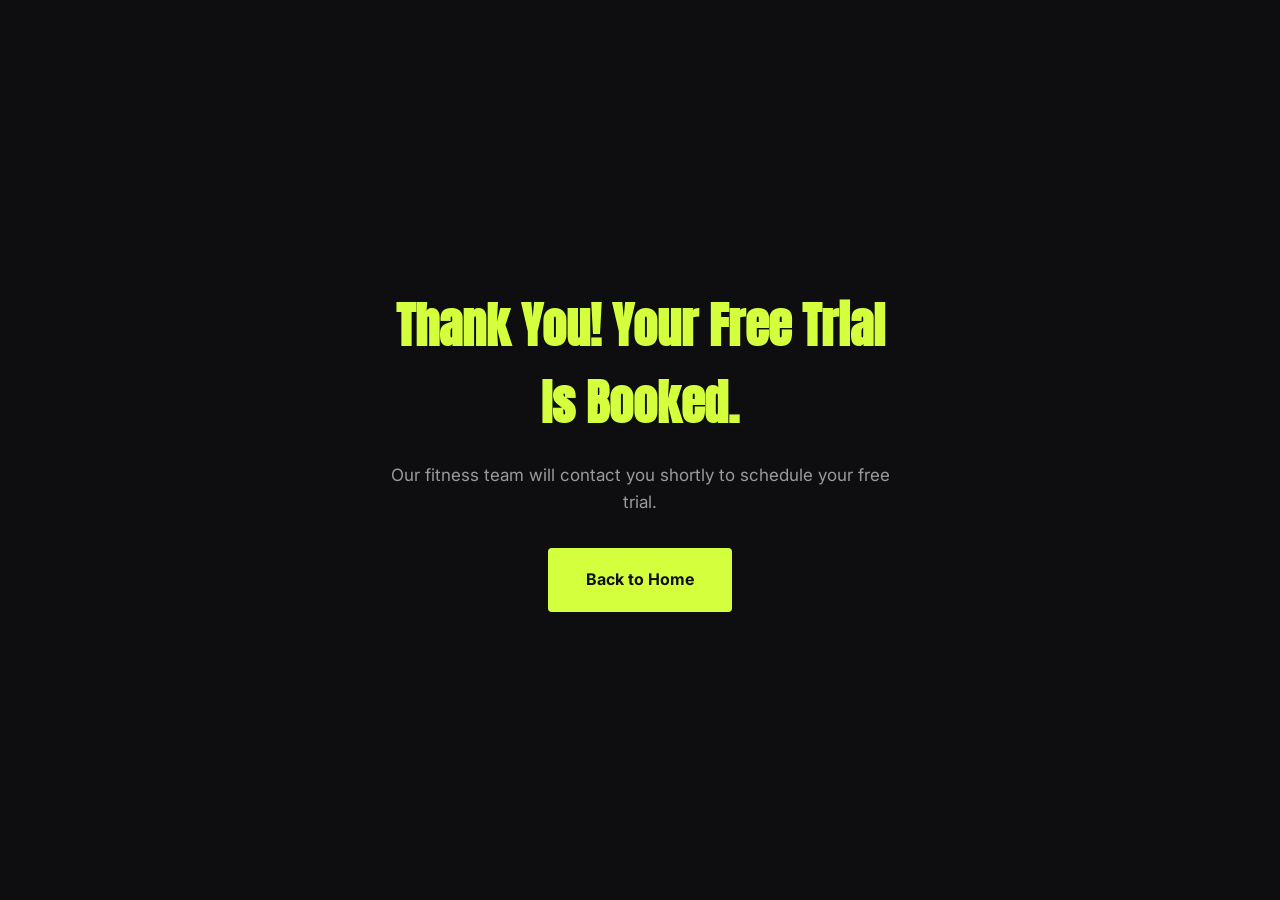
==== thank-you.html @ 80084066 "Add files via upload" ====
<!DOCTYPE html>
<html lang="en">
<head>
  <meta charset="UTF-8">
  <meta name="viewport" content="width=device-width, initial-scale=1.0">
  <title>Thank You – FitZone Gym</title>
  <link rel="preconnect" href="https://fonts.googleapis.com">
  <link rel="preconnect" href="https://fonts.gstatic.com" crossorigin>
  <link href="https://fonts.googleapis.com/css2?family=Anton&family=Inter:wght@400;500;600;700&display=swap" rel="stylesheet">
  <link rel="stylesheet" href="style.css">

  <!-- ============================================================
       DATA LAYER INITIALIZATION
       Must load before the GTM snippet below.
       ============================================================ -->
  <script>
    window.dataLayer = window.dataLayer || [];
  </script>

  <!-- ============================================================
       GOOGLE TAG MANAGER — HEAD SNIPPET
       Replace GTM-XXXXXXX with your real GTM container ID.
       Paste your real GTM <script> snippet here when ready.
       This should be the SAME container ID used on index.html.
       ============================================================
  <script>(function(w,d,s,l,i){w[l]=w[l]||[];w[l].push({'gtm.start':
  new Date().getTime(),event:'gtm.js'});var f=d.getElementsByTagName(s)[0],
  j=d.createElement(s),dl=l!='dataLayer'?'&l='+l:'';j.async=true;j.src=
  'https://www.googletagmanager.com/gtm.js?id='+i+dl;f.parentNode.insertBefore(j,f);
  })(window,document,'script','dataLayer','GTM-XXXXXXX');</script>
  ============================================================ -->

  <!-- ============================================================
       META PIXEL — Conversion event placeholder
       This is a good place to fire fbq('track', 'Lead') once you
       add your real Pixel base code (see index.html for base code).
       ============================================================
  <script>
  fbq('track', 'Lead');
  </script>
  ============================================================ -->
</head>
<body>

  <!-- ============================================================
       GOOGLE TAG MANAGER — NOSCRIPT SNIPPET
       Must be immediately after the opening <body> tag.
       Replace GTM-XXXXXXX with your real GTM container ID.
       ============================================================
  <noscript><iframe src="https://www.googletagmanager.com/ns.html?id=GTM-XXXXXXX"
  height="0" width="0" style="display:none;visibility:hidden"></iframe></noscript>
  ============================================================ -->

  <main class="thankyou-page">
    <div class="thankyou-box">
      <h1>Thank You! Your Free Trial Is Booked.</h1>
      <p>Our fitness team will contact you shortly to schedule your free trial.</p>
      <a href="index.html" class="btn btn-primary btn-large">Back to Home</a>
    </div>
  </main>

  <script>
    /* --------------------------------------------------------------
       EVENT: thank_you_page_view
       Fires when the thank-you page loads, confirming a completed
       conversion. Use this as your GTM conversion trigger.
       -------------------------------------------------------------- */
    window.dataLayer.push({
      event: 'thank_you_page_view',
      page_path: window.location.pathname,
      page_title: document.title
    });
  </script>
</body>
</html>
---- style.css ----
/* ================================================================
   FitZone Gym — Stylesheet
   Palette: charcoal #0E0E10, deep panel #17171A, volt #D4FF3D,
            ember #FF4D2E, off-white #F4F4F2, muted grey #9A9A9E
   Type: 'Anton' for display headlines, 'Inter' for body/UI
   ================================================================ */

:root {
  --bg: #0E0E10;
  --panel: #17171A;
  --panel-alt: #1E1E22;
  --volt: #D4FF3D;
  --ember: #FF4D2E;
  --white: #F4F4F2;
  --grey: #9A9A9E;
  --border: #2A2A2E;

  --font-display: 'Anton', sans-serif;
  --font-body: 'Inter', sans-serif;
}

* { box-sizing: border-box; margin: 0; padding: 0; }

html { scroll-behavior: smooth; }

body {
  background: var(--bg);
  color: var(--white);
  font-family: var(--font-body);
  line-height: 1.6;
  -webkit-font-smoothing: antialiased;
}

img { max-width: 100%; display: block; }

.container {
  max-width: 1140px;
  margin: 0 auto;
  padding: 0 24px;
}

a { text-decoration: none; color: inherit; }

:focus-visible {
  outline: 2px solid var(--volt);
  outline-offset: 3px;
}

/* Buttons */
.btn {
  display: inline-block;
  font-family: var(--font-body);
  font-weight: 700;
  font-size: 15px;
  padding: 14px 28px;
  border-radius: 4px;
  border: 2px solid transparent;
  cursor: pointer;
  transition: transform 0.15s ease, background 0.15s ease, border-color 0.15s ease;
}
.btn-primary {
  background: var(--volt);
  color: #101012;
}
.btn-primary:hover { transform: translateY(-2px); background: #c3ee2c; }
.btn-ghost {
  background: transparent;
  color: var(--white);
  border-color: var(--border);
}
.btn-ghost:hover { border-color: var(--white); transform: translateY(-2px); }
.btn-large { padding: 17px 36px; font-size: 16px; }
.btn-small { padding: 10px 18px; font-size: 14px; }
.btn-full { width: 100%; text-align: center; border: none; }

/* Header */
.site-header {
  position: fixed;
  top: 0; left: 0; right: 0;
  z-index: 50;
  background: rgba(14,14,16,0.85);
  backdrop-filter: blur(8px);
  border-bottom: 1px solid var(--border);
}
.header-inner {
  display: flex;
  align-items: center;
  justify-content: space-between;
  height: 68px;
}
.logo {
  font-family: var(--font-display);
  font-size: 24px;
  letter-spacing: 0.5px;
  color: var(--volt);
}

/* Hero */
.hero {
  position: relative;
  min-height: 92vh;
  display: flex;
  align-items: center;
  padding-top: 68px;
  overflow: hidden;
}
.hero-bg {
  position: absolute;
  inset: 0;
  background-size: cover;
  background-position: center;
  filter: grayscale(30%) brightness(0.55);
}
.hero-overlay {
  position: absolute;
  inset: 0;
  background: linear-gradient(180deg, rgba(14,14,16,0.4) 0%, rgba(14,14,16,0.85) 85%);
}
.hero-content {
  position: relative;
  z-index: 2;
  max-width: 720px;
}
.hero-headline {
  font-family: var(--font-display);
  font-size: clamp(42px, 8vw, 76px);
  line-height: 1.02;
  letter-spacing: 0.5px;
  margin-bottom: 24px;
}
.hero-subheadline {
  font-size: 18px;
  color: var(--grey);
  max-width: 520px;
  margin-bottom: 36px;
}
.hero-actions {
  display: flex;
  flex-wrap: wrap;
  gap: 16px;
}

/* Section heading */
.section-heading {
  font-family: var(--font-display);
  font-size: clamp(28px, 4.5vw, 40px);
  text-align: center;
  margin-bottom: 48px;
  letter-spacing: 0.3px;
}

section { padding: 96px 0; }

/* Benefits */
.benefits-grid {
  display: grid;
  grid-template-columns: repeat(3, 1fr);
  gap: 24px;
}
.benefit-card {
  background: var(--panel);
  border: 1px solid var(--border);
  border-radius: 6px;
  padding: 36px 28px;
  text-align: left;
}
.benefit-icon {
  width: 56px;
  height: 56px;
  border-radius: 50%;
  object-fit: cover;
  margin-bottom: 20px;
}
.benefit-card h3 {
  font-size: 20px;
  margin-bottom: 10px;
}
.benefit-card p {
  color: var(--grey);
  font-size: 15px;
}

/* Transformations */
.transformations { background: var(--panel); }
.before-after {
  display: grid;
  grid-template-columns: 1fr 1fr;
  gap: 20px;
  max-width: 700px;
  margin: 0 auto 56px;
}
.ba-card {
  position: relative;
  border-radius: 6px;
  overflow: hidden;
  aspect-ratio: 4/5;
}
.ba-card img { width: 100%; height: 100%; object-fit: cover; }
.ba-label {
  position: absolute;
  bottom: 12px; left: 12px;
  background: rgba(14,14,16,0.85);
  padding: 6px 14px;
  border-radius: 4px;
  font-size: 13px;
  font-weight: 700;
  color: var(--volt);
}

.stats {
  display: flex;
  justify-content: center;
  gap: 56px;
  flex-wrap: wrap;
  margin-bottom: 56px;
  text-align: center;
}
.stat-number {
  display: block;
  font-family: var(--font-display);
  font-size: 34px;
  color: var(--volt);
}
.stat-label {
  display: block;
  color: var(--grey);
  font-size: 14px;
  margin-top: 4px;
}

.testimonials {
  display: grid;
  grid-template-columns: repeat(3, 1fr);
  gap: 24px;
}
.testimonial-card {
  background: var(--panel-alt);
  border: 1px solid var(--border);
  border-radius: 6px;
  padding: 28px;
}
.testimonial-card .quote {
  font-size: 15px;
  color: var(--white);
  margin-bottom: 16px;
}
.testimonial-card .author {
  font-size: 14px;
  color: var(--grey);
  font-weight: 600;
}

/* Offer */
.offer {
  background: linear-gradient(135deg, var(--ember) 0%, #d4372a 100%);
  color: #17100c;
}
.offer-inner { text-align: center; }
.offer .section-heading { color: #17100c; }
.offer-main {
  font-family: var(--font-display);
  font-size: clamp(40px, 7vw, 64px);
  margin-bottom: 12px;
}
.offer-support {
  font-size: 16px;
  margin-bottom: 32px;
  color: #2a1a12;
  max-width: 480px;
  margin-left: auto;
  margin-right: auto;
}
.offer .btn-primary {
  background: #101012;
  color: var(--volt);
}
.offer .btn-primary:hover { background: #000; }

/* Lead form */
.lead-form-section { background: var(--bg); }
.lead-form {
  max-width: 480px;
  margin: 0 auto;
  background: var(--panel);
  border: 1px solid var(--border);
  border-radius: 8px;
  padding: 36px;
}
.form-group { margin-bottom: 20px; }
.form-group label {
  display: block;
  font-size: 14px;
  font-weight: 600;
  margin-bottom: 8px;
  color: var(--grey);
}
.form-group input,
.form-group select {
  width: 100%;
  background: var(--panel-alt);
  border: 1px solid var(--border);
  color: var(--white);
  padding: 12px 14px;
  border-radius: 4px;
  font-size: 15px;
  font-family: var(--font-body);
}
.form-group input:focus,
.form-group select:focus {
  border-color: var(--volt);
  outline: none;
}
.form-group input.invalid,
.form-group select.invalid {
  border-color: var(--ember);
}
.error-message {
  display: block;
  color: var(--ember);
  font-size: 13px;
  margin-top: 6px;
  min-height: 16px;
}

/* Footer */
.site-footer {
  padding: 32px 0;
  text-align: center;
  color: var(--grey);
  font-size: 13px;
  border-top: 1px solid var(--border);
}

/* Thank-you page */
.thankyou-page {
  min-height: 100vh;
  display: flex;
  align-items: center;
  justify-content: center;
  text-align: center;
  padding: 24px;
}
.thankyou-box { max-width: 520px; }
.thankyou-box h1 {
  font-family: var(--font-display);
  font-size: clamp(32px, 6vw, 48px);
  margin-bottom: 20px;
  color: var(--volt);
}
.thankyou-box p {
  color: var(--grey);
  font-size: 17px;
  margin-bottom: 32px;
}

/* Responsive */
@media (max-width: 860px) {
  .benefits-grid,
  .testimonials {
    grid-template-columns: 1fr;
  }
  .stats { gap: 32px; }
}

@media (max-width: 600px) {
  section { padding: 64px 0; }
  .hero { min-height: 100vh; }
  .hero-actions { flex-direction: column; align-items: stretch; }
  .hero-actions .btn { text-align: center; }
  .before-after { max-width: 320px; }
}

@media (prefers-reduced-motion: reduce) {
  * { transition: none !important; scroll-behavior: auto !important; }
}
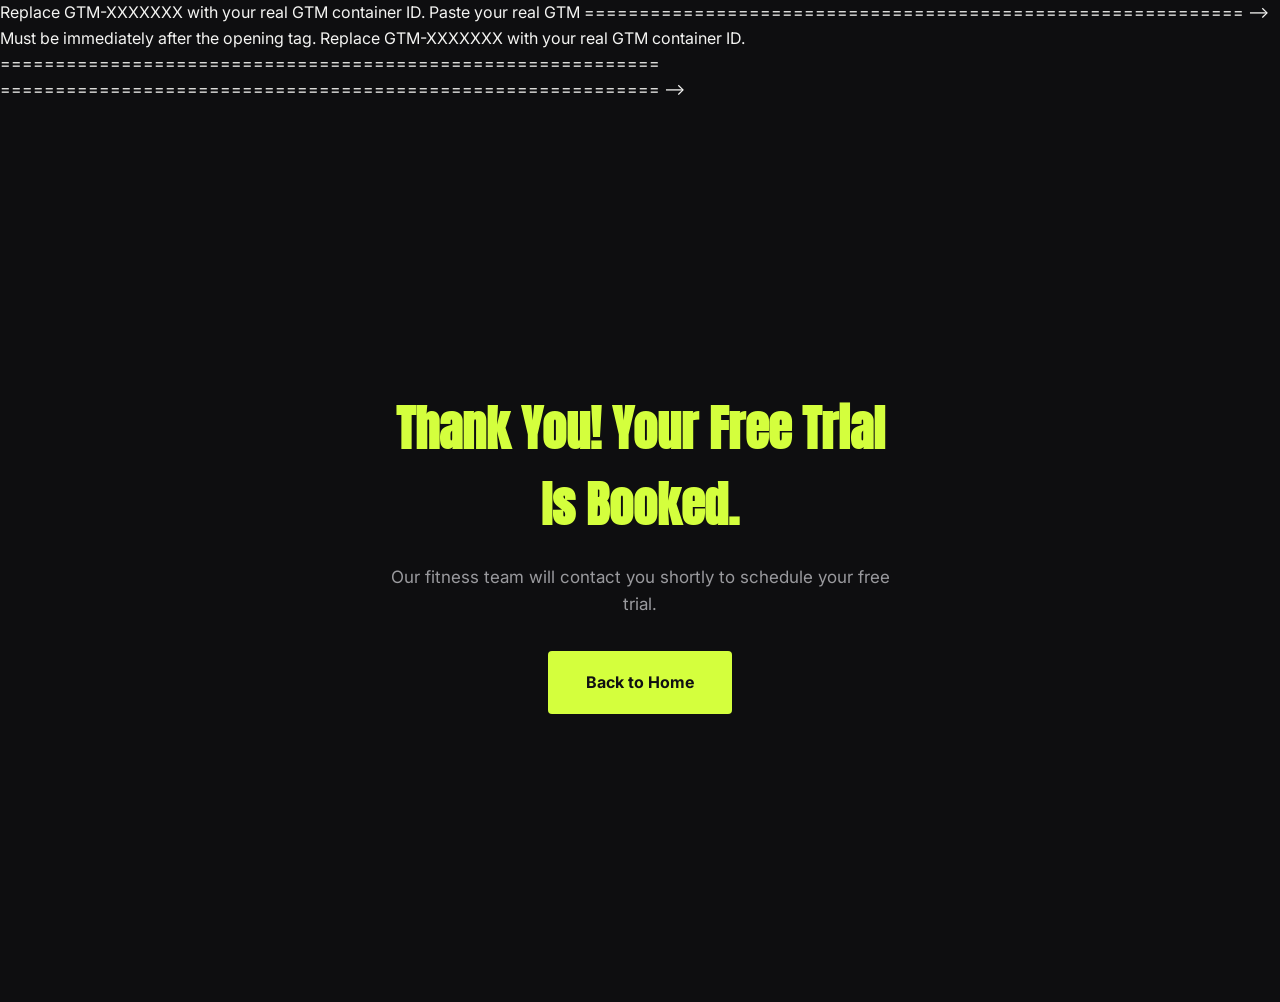
==== commit beea4347: "thank-you.html" ====
--- a/thank-you.html
+++ b/thank-you.html
@@ -19,6 +19,13 @@
 
   <!-- ============================================================
        GOOGLE TAG MANAGER — HEAD SNIPPET
+  <!-- Google Tag Manager -->
+<script>(function(w,d,s,l,i){w[l]=w[l]||[];w[l].push({'gtm.start':
+new Date().getTime(),event:'gtm.js'});var f=d.getElementsByTagName(s)[0],
+j=d.createElement(s),dl=l!='dataLayer'?'&l='+l:'';j.async=true;j.src=
+'https://www.googletagmanager.com/gtm.js?id='+i+dl;f.parentNode.insertBefore(j,f);
+})(window,document,'script','dataLayer','GTM-TGGZB3TG');</script>
+<!-- End Google Tag Manager -->
        Replace GTM-XXXXXXX with your real GTM container ID.
        Paste your real GTM <script> snippet here when ready.
        This should be the SAME container ID used on index.html.
@@ -44,6 +51,10 @@
 
   <!-- ============================================================
        GOOGLE TAG MANAGER — NOSCRIPT SNIPPET
+  <!-- Google Tag Manager (noscript) -->
+<noscript><iframe src="https://www.googletagmanager.com/ns.html?id=GTM-TGGZB3TG"
+height="0" width="0" style="display:none;visibility:hidden"></iframe></noscript>
+<!-- End Google Tag Manager (noscript) -->
        Must be immediately after the opening <body> tag.
        Replace GTM-XXXXXXX with your real GTM container ID.
        ============================================================
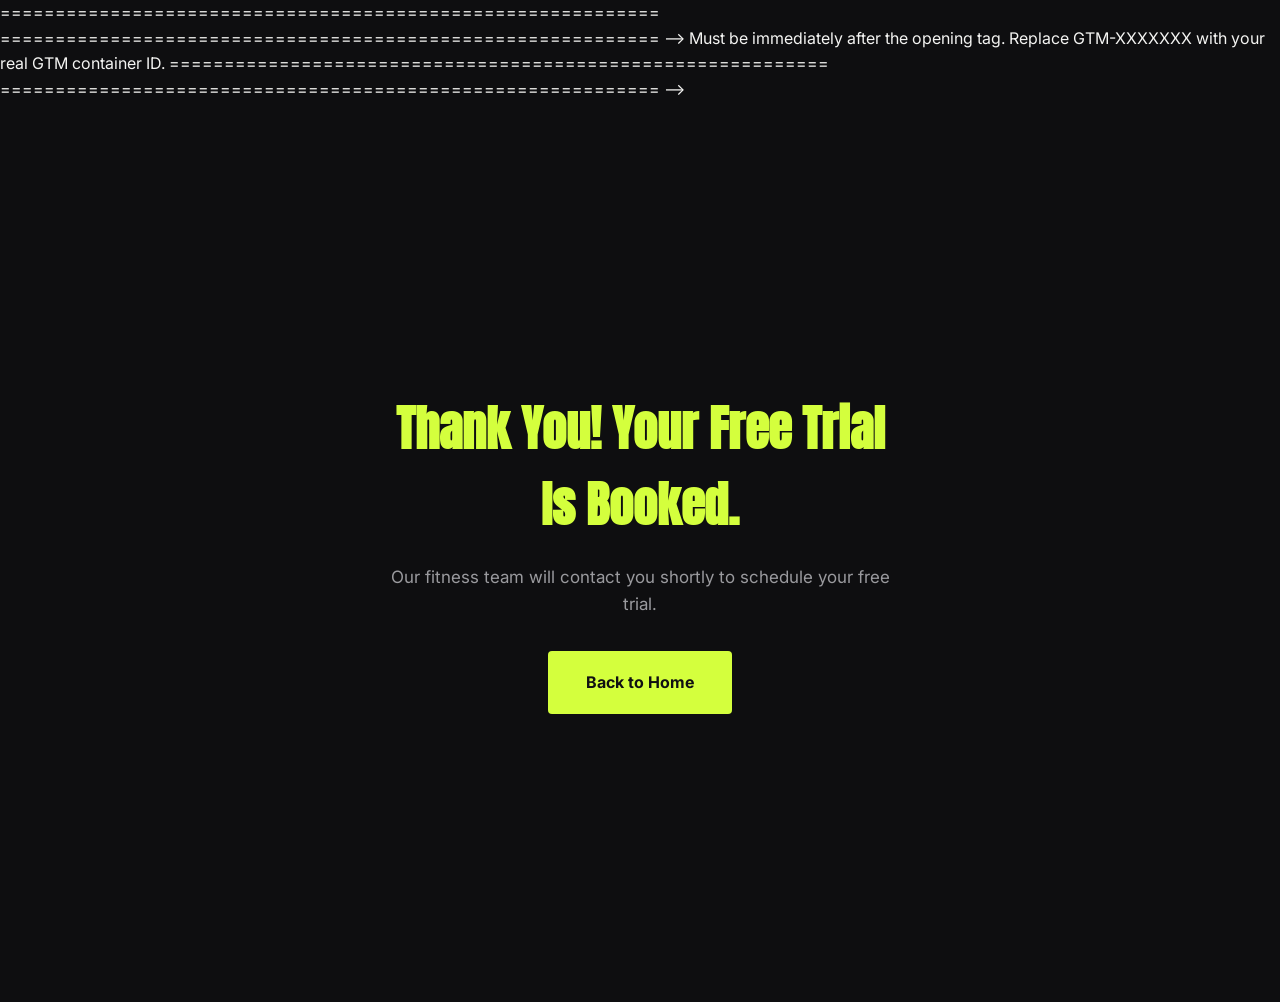
==== commit c57fe7a0: "thank-you.html" ====
--- a/thank-you.html
+++ b/thank-you.html
@@ -24,11 +24,16 @@
 new Date().getTime(),event:'gtm.js'});var f=d.getElementsByTagName(s)[0],
 j=d.createElement(s),dl=l!='dataLayer'?'&l='+l:'';j.async=true;j.src=
 'https://www.googletagmanager.com/gtm.js?id='+i+dl;f.parentNode.insertBefore(j,f);
+})(window,document,'script','dataLayer','GTM-N7P9QGQ5');</script>
+<!-- End Google Tag Manager -->
+  <!-- Google Tag Manager -->
+<script>(function(w,d,s,l,i){w[l]=w[l]||[];w[l].push({'gtm.start':
+new Date().getTime(),event:'gtm.js'});var f=d.getElementsByTagName(s)[0],
+j=d.createElement(s),dl=l!='dataLayer'?'&l='+l:'';j.async=true;j.src=
+'https://www.googletagmanager.com/gtm.js?id='+i+dl;f.parentNode.insertBefore(j,f);
 })(window,document,'script','dataLayer','GTM-TGGZB3TG');</script>
 <!-- End Google Tag Manager -->
-       Replace GTM-XXXXXXX with your real GTM container ID.
-       Paste your real GTM <script> snippet here when ready.
-       This should be the SAME container ID used on index.html.
+      
        ============================================================
   <script>(function(w,d,s,l,i){w[l]=w[l]||[];w[l].push({'gtm.start':
   new Date().getTime(),event:'gtm.js'});var f=d.getElementsByTagName(s)[0],
@@ -51,6 +56,10 @@
 
   <!-- ============================================================
        GOOGLE TAG MANAGER — NOSCRIPT SNIPPET
+  <!-- Google Tag Manager (noscript) -->
+<noscript><iframe src="https://www.googletagmanager.com/ns.html?id=GTM-N7P9QGQ5"
+height="0" width="0" style="display:none;visibility:hidden"></iframe></noscript>
+<!-- End Google Tag Manager (noscript) -->
   <!-- Google Tag Manager (noscript) -->
 <noscript><iframe src="https://www.googletagmanager.com/ns.html?id=GTM-TGGZB3TG"
 height="0" width="0" style="display:none;visibility:hidden"></iframe></noscript>
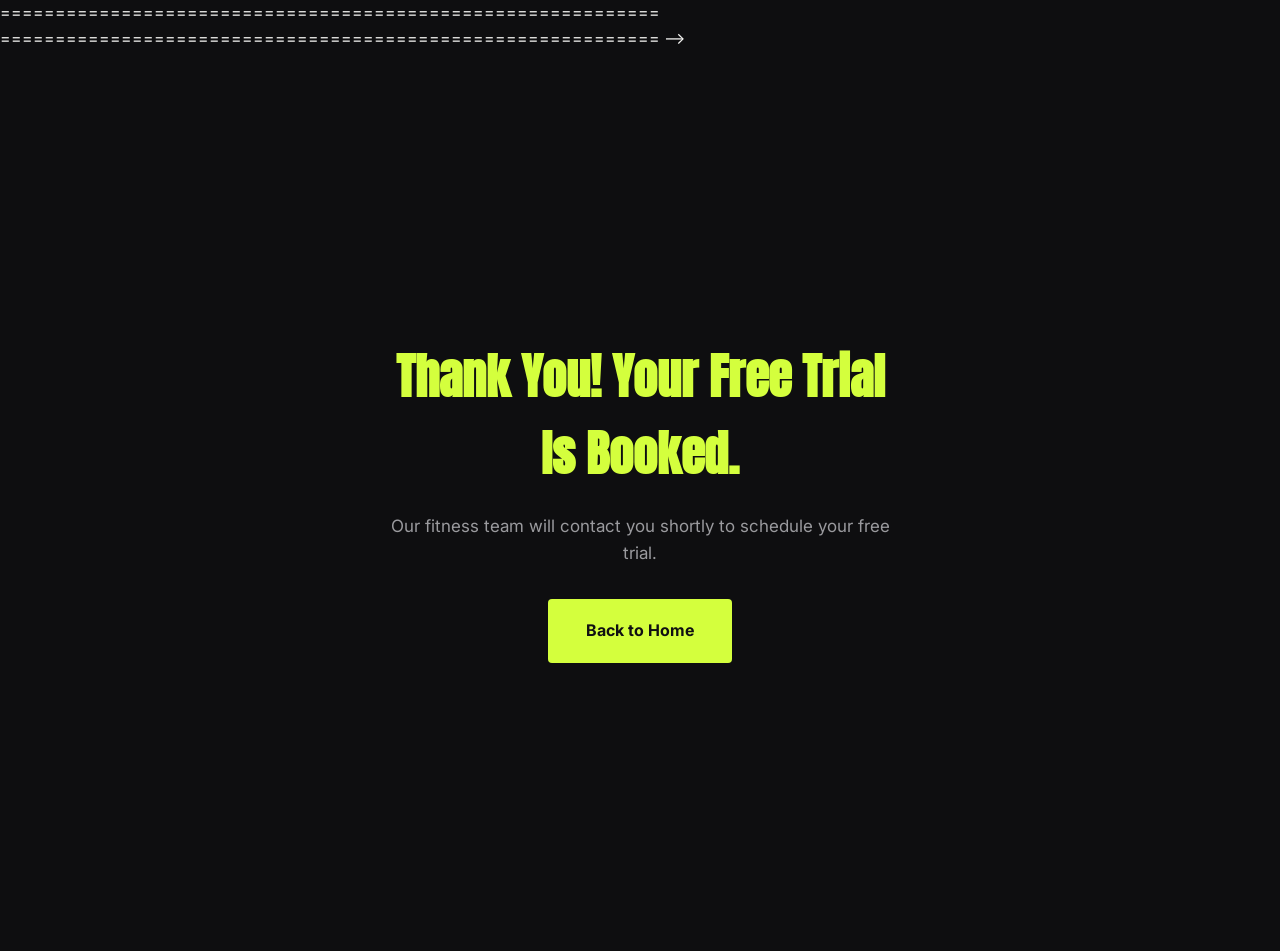
==== commit e6a7710e: "thank-you.html" ====
--- a/thank-you.html
+++ b/thank-you.html
@@ -64,12 +64,10 @@
 <noscript><iframe src="https://www.googletagmanager.com/ns.html?id=GTM-TGGZB3TG"
 height="0" width="0" style="display:none;visibility:hidden"></iframe></noscript>
 <!-- End Google Tag Manager (noscript) -->
-       Must be immediately after the opening <body> tag.
-       Replace GTM-XXXXXXX with your real GTM container ID.
-       ============================================================
+      
   <noscript><iframe src="https://www.googletagmanager.com/ns.html?id=GTM-XXXXXXX"
   height="0" width="0" style="display:none;visibility:hidden"></iframe></noscript>
-  ============================================================ -->
+ 
 
   <main class="thankyou-page">
     <div class="thankyou-box">
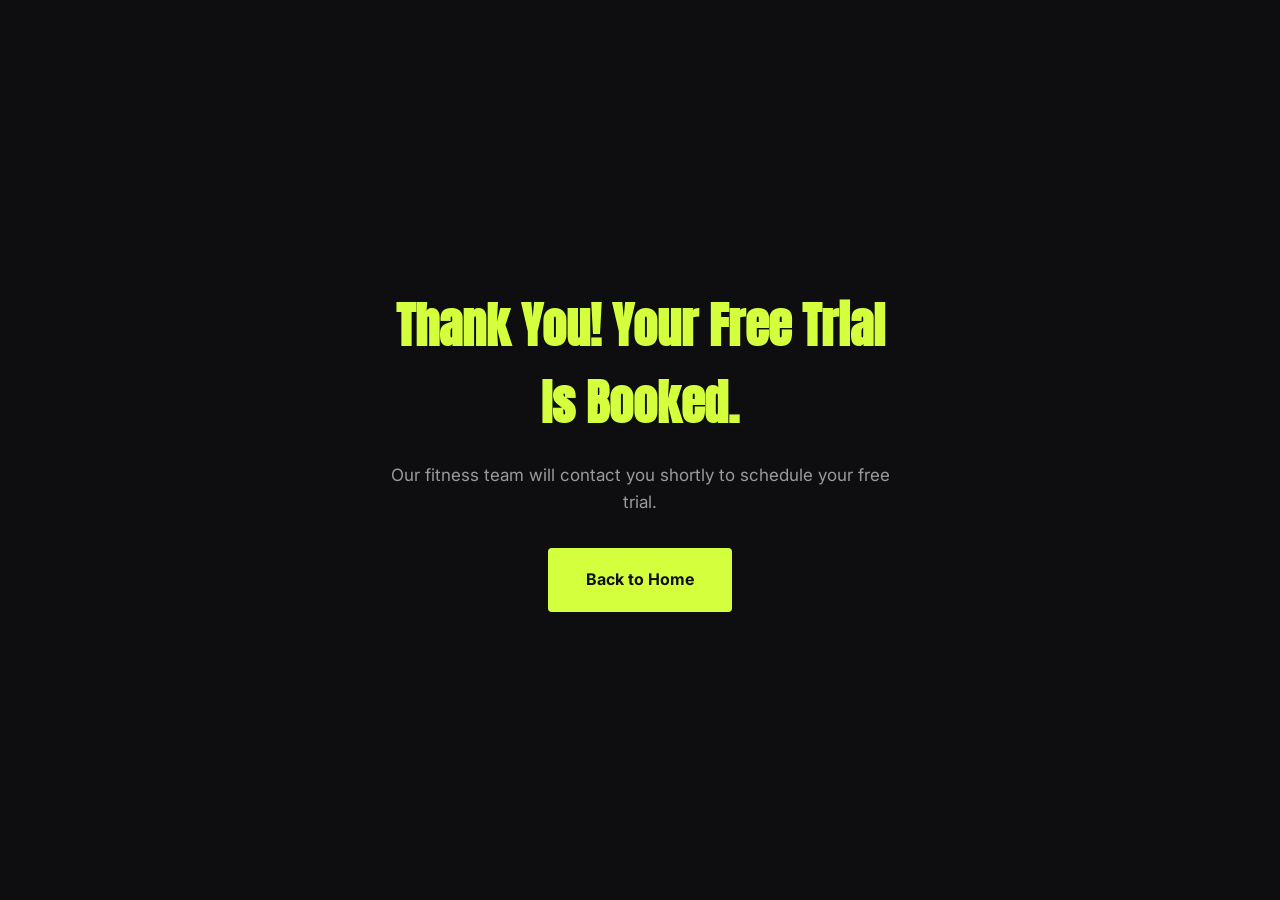
==== commit 62c6cf2e: "thank-you.html" ====
--- a/thank-you.html
+++ b/thank-you.html
@@ -34,13 +34,13 @@
 })(window,document,'script','dataLayer','GTM-TGGZB3TG');</script>
 <!-- End Google Tag Manager -->
       
-       ============================================================
+     
   <script>(function(w,d,s,l,i){w[l]=w[l]||[];w[l].push({'gtm.start':
   new Date().getTime(),event:'gtm.js'});var f=d.getElementsByTagName(s)[0],
   j=d.createElement(s),dl=l!='dataLayer'?'&l='+l:'';j.async=true;j.src=
   'https://www.googletagmanager.com/gtm.js?id='+i+dl;f.parentNode.insertBefore(j,f);
   })(window,document,'script','dataLayer','GTM-XXXXXXX');</script>
-  ============================================================ -->
+
 
   <!-- ============================================================
        META PIXEL — Conversion event placeholder
